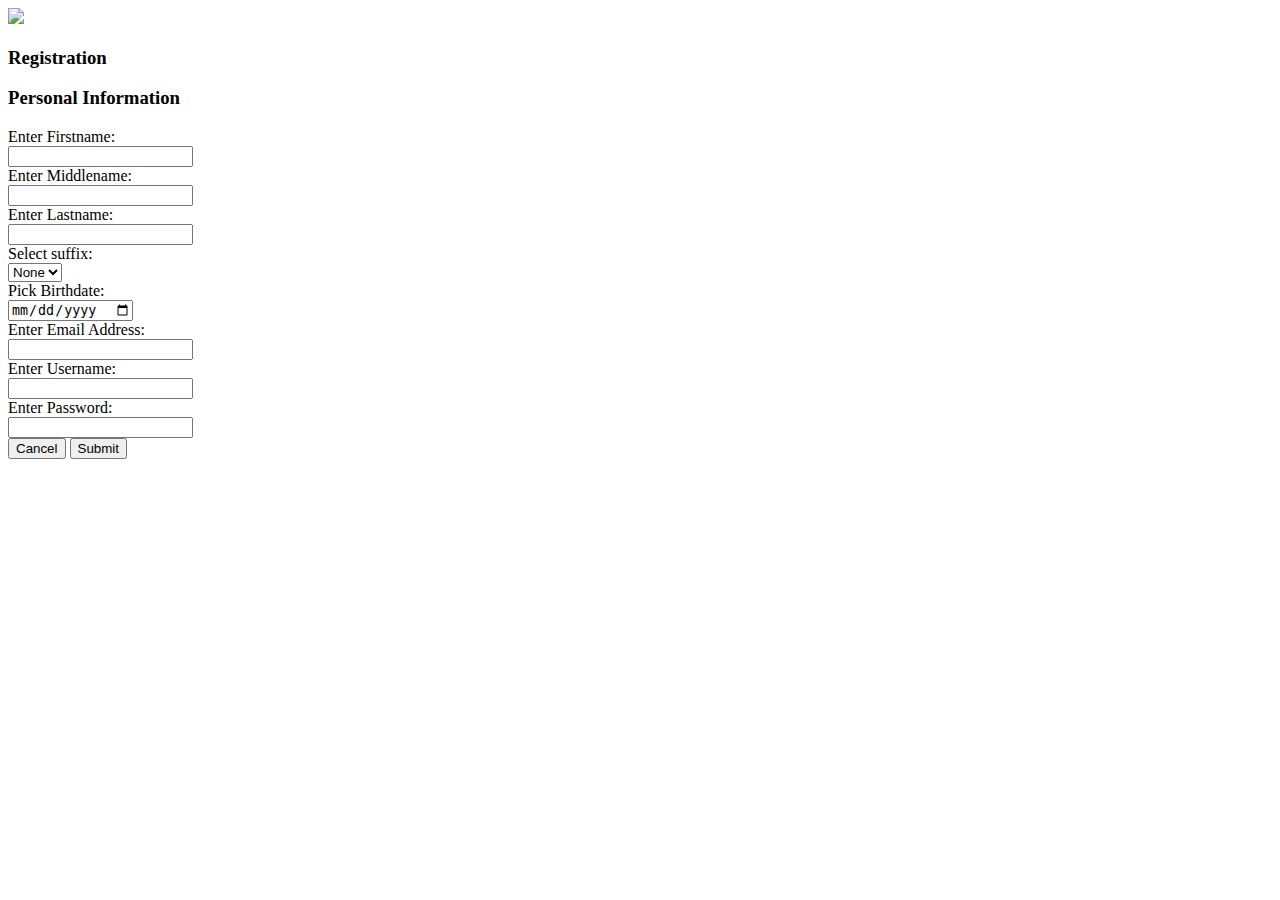
==== index.html @ 4d4821a8 "Update and rename registrationpage.html to index.html" ====
<!DOCTYPE html>
<html lang= "en">
<head>
	<title>Registration Page</title>
	<link rel="icon" type="image/x-icon" href="images/logo.jpg">
	<link rel="stylesheet" type="text/css" href="css/style.css">
</head>
<body>
		<form action="homepage.html">
			<div id="container">
				<div id="logoArea">
					<img src="images/logo.jpg">
					<h3>Registration</h3>
					

				</div>
				     <div id="inputFieldArea">
				     	<h3>Personal Information</h3>
				     	<div class="groupField">
				     		<label>Enter Firstname:</label><br>
				     		<input type="text" id="fname" autocomplete="off"
				     		required>
				     	</div>
				     	<div class="groupField">
				     		<label>Enter Middlename:</label><br>
				     		<input type="text" id="mname" autocomplete="off"
				     		required>
				     	</div>
				     	<div class="groupField">
				     		<label>Enter Lastname:</label><br>
				     		<input type="text" id="lname" autocomplete="off"
				     		required>
				     	</div>
				     	<div class="groupField">
				     		<label>Select suffix:</label><br>
				     		<select id="suffix" autocomplete="off"
				     		required>
				     			<option>None</option>
				     			<option>Jr</option>
				     			<option>Sr</option>
				     			<option>I</option>
				     			<option>II</option>
				     			<option>III</option>
				     			<option>IV</option>
				     			<option>V</option>
				     		</select>
				     	</div>
				     	<div class="groupField">
				     		<label>Pick Birthdate:</label><br>
				     		<input type="date" id="bdate" autocomplete="off"
				     		required>
				     	</div>
				     	<div class="groupField">
				     		<label>Enter Email Address:</label><br>
				     		<input type="email" id="email" autocomplete="off"
				     		required>
				     	</div>
				     	<div class="groupField">
				     		<label>Enter Username:</label><br>
				     		<input type="text" id="username" autocomplete="off"
				     		required>
				     	</div>
				     	<div class="groupField">
				     		<label>Enter Password:</label><br>
				     		<input type="password" id="password" autocomplete="off"
				     		required>
				     	</div>
				     	<div id="buttonArea">
				     		<button type="reset">Cancel</button>
				     		<button type="submit">Submit</button>
				     		
				     	</div>
				     </div>
			</div>


		</form>
</body>
</html>
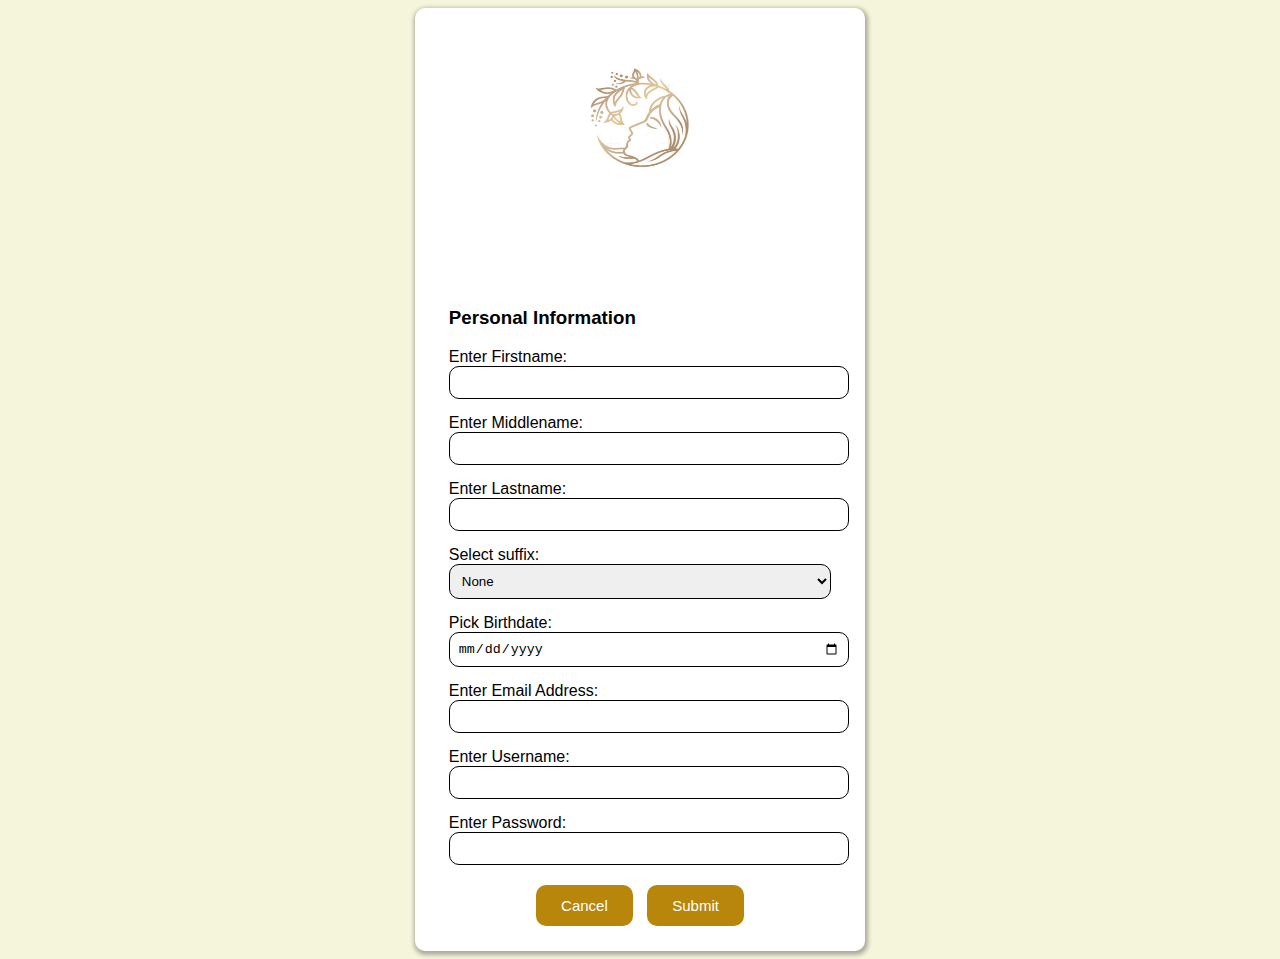
==== commit 5676b388: "Update index.html" ====
--- a/index.html
+++ b/index.html
@@ -2,14 +2,14 @@
 <html lang= "en">
 <head>
 	<title>Registration Page</title>
-	<link rel="icon" type="image/x-icon" href="images/logo.jpg">
-	<link rel="stylesheet" type="text/css" href="css/style.css">
+	<link rel="icon" type="image/x-icon" href="logo.jpg">
+	<link rel="stylesheet" type="text/css" href="style.css">
 </head>
 <body>
 		<form action="homepage.html">
 			<div id="container">
 				<div id="logoArea">
-					<img src="images/logo.jpg">
+					<img src="logo.jpg">
 					<h3>Registration</h3>
 					
 
--- a/style.css
+++ b/style.css
@@ -0,0 +1,71 @@
+body {
+
+	font-family: sans-serif;
+	background-color: beige;
+}
+#container{
+	max-width: 450px;
+	height: auto;
+    margin: auto;
+    background-color: #fff;
+    box-shadow: 1px 2px 4px 2px rgba(1, 1, 1, 0.3);
+    border-radius: 10px;
+    overflow: hidden;
+    
+}
+#logoArea{
+	display: flex;
+    flex-direction: column;
+    align-items: center;
+    background: url("../images/bg.jpg") center center ;
+    padding: 60px 20px;
+    color: #fff;
+}
+#logoArea img{
+	width: 100px;
+	height: 100px;
+}
+#inputFieldArea{
+	width: 85%;
+	margin: 20px auto;
+}
+.groupField{
+	margin: 15px auto;
+}
+
+
+.groupField input,
+.groupField select{
+	width: 100%;
+    padding: 8px;
+    border: 1px solid black;
+    border-radius: 10px;
+
+
+}
+.groupField input:focus,
+.groupField select:focus{
+	border-color: darkgoldenrod;
+	outline: none;
+}
+#container #buttonArea{
+	text-align: center;
+}
+#buttonArea{
+	width: 250px;
+	margin: auto;
+}
+#buttonArea button{
+	background-color: darkgoldenrod;
+	border: none;
+	padding: 12px 25px;
+	color: #fff;
+	border-radius: 10px;
+	cursor: pointer;
+	font-size: 15px;
+	margin: 5px;
+	transition: background-color 0.3s;
+}
+#buttonArea button:hover {
+    background-color: forestgreen;
+}